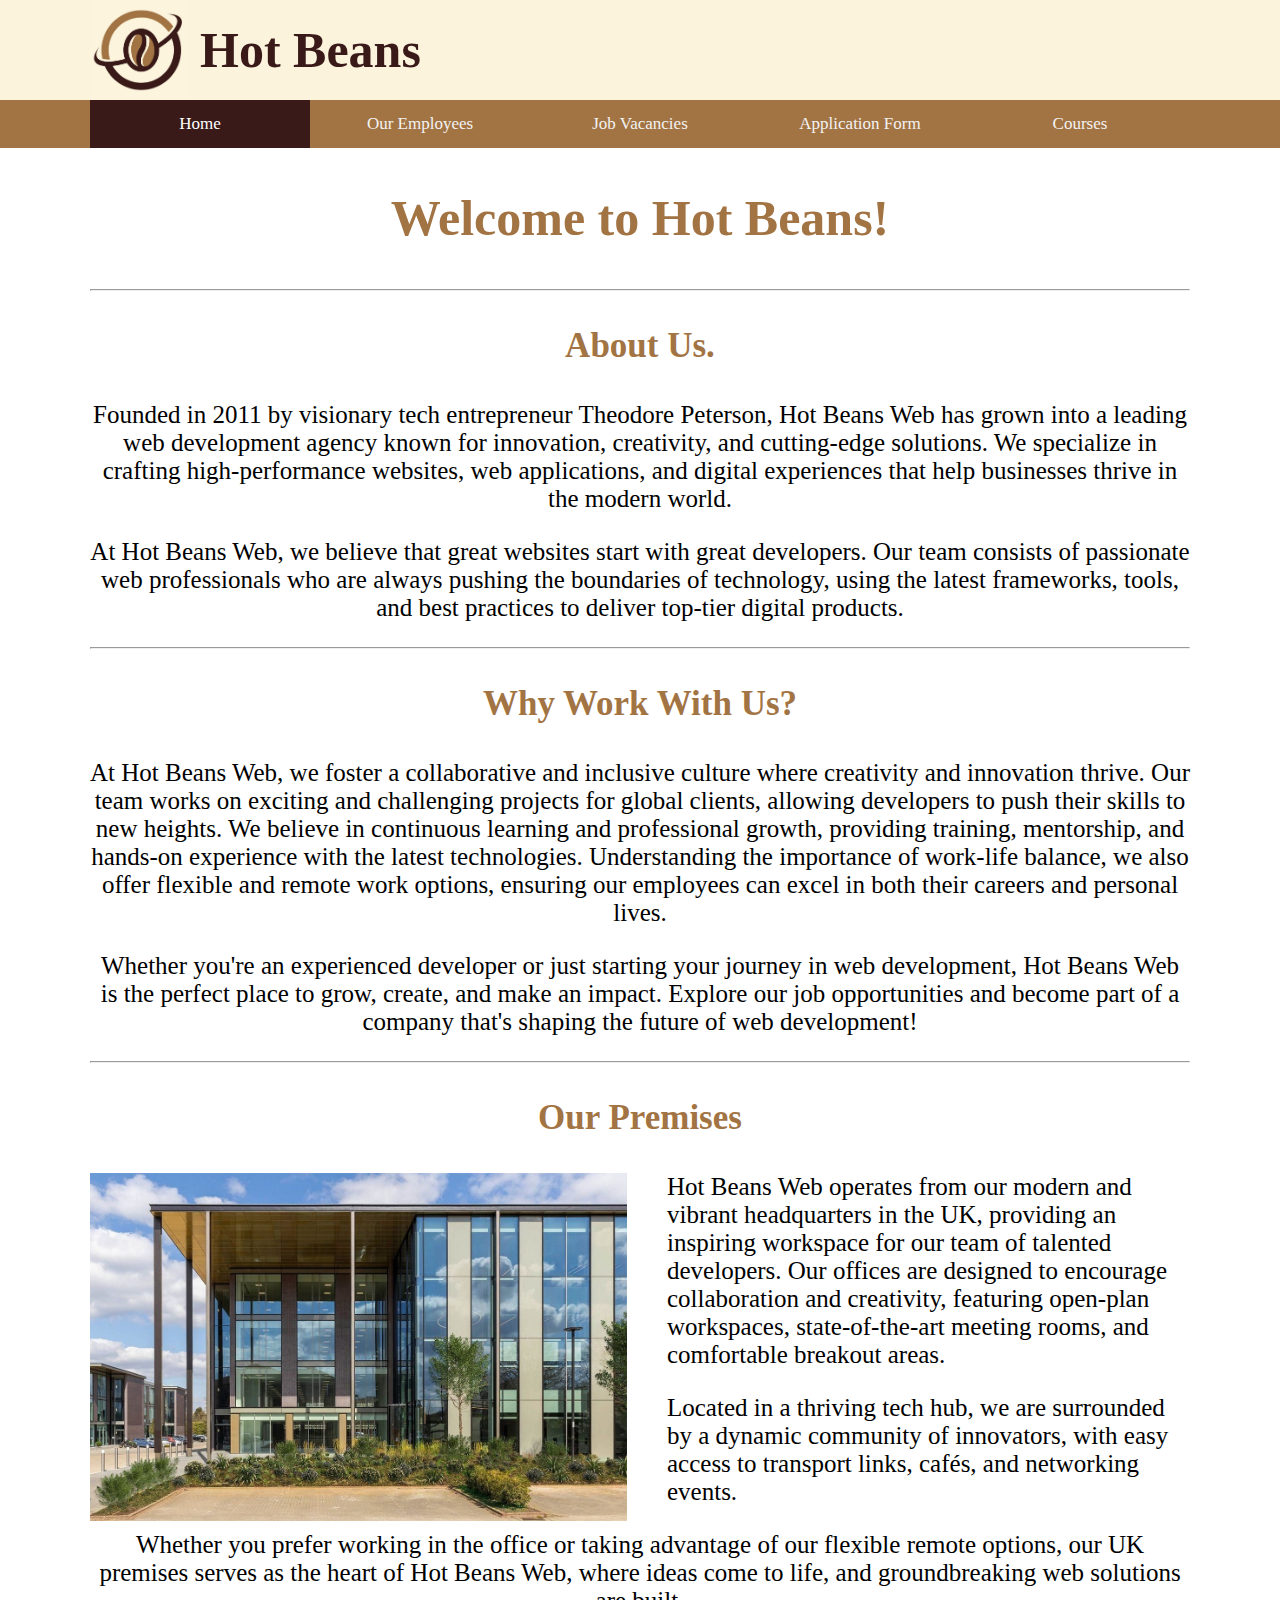
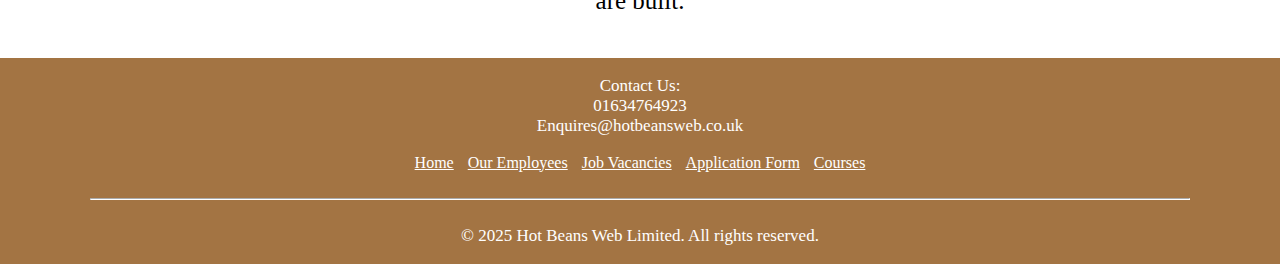
==== index.html @ 2ff77245 "added stuff" ====
<!DOCTYPE html>
<head>
	<meta http-equiv="Content-Type" content="text/html; charset=utf-8" />
	<title>Hot Beans</title>
	<link rel="stylesheet" href="CSS/index.css">
</head>
<body>
	<!--Header-->
	<div class="header">
		<div class="wrapper">
			<a href="index.html">
				<img src="Images/logo.jpg" alt="Hot Beans Logo" width="100" height="100">
			</a>
			<h1 class="comp-name" style="color: #391a19">Hot Beans</h1>
		</div>
	</div>
	<!--Header-->

	<!--Nav Bar-->
	<div class="nav">
		<div class="wrapper">
			<a class="active" href="index.html">Home</a>
			<a href="employees.html">Our Employees</a>
			<a href="jobs.html">Job Vacancies</a>
			<a href="application.html">Application Form</a>
			<a href="courses.html">Courses</a>
		</div>
	</div>
	<!--Nav Bar-->

	<!--Page Content-->
	<div class="wrapper">
		<h2>Welcome to Hot Beans!</h2>
		<hr>
		<h3>About Us.</h3>
		<p>Founded in 2011 by visionary tech entrepreneur Theodore Peterson, Hot Beans Web has grown into a leading web development agency known for innovation, creativity, and cutting-edge solutions. We specialize in crafting high-performance websites, web applications, and digital experiences that help businesses thrive in the modern world.</p>
		<p>At Hot Beans Web, we believe that great websites start with great developers. Our team consists of passionate web professionals who are always pushing the boundaries of technology, using the latest frameworks, tools, and best practices to deliver top-tier digital products.</p>
		<hr>
		<h3>Why Work With Us?</h3>
		<p>At Hot Beans Web, we foster a collaborative and inclusive culture where creativity and innovation thrive. Our team works on exciting and challenging projects for global clients, allowing developers to push their skills to new heights. We believe in continuous learning and professional growth, providing training, mentorship, and hands-on experience with the latest technologies. Understanding the importance of work-life balance, we also offer flexible and remote work options, ensuring our employees can excel in both their careers and personal lives.</p>
		<p>Whether you're an experienced developer or just starting your journey in web development, Hot Beans Web is the perfect place to grow, create, and make an impact. Explore our job opportunities and become part of a company that's shaping the future of web development!</p>
		<hr>
		<h3>Our Premises</h3>
		<img class="building-image" src="Images/exterior.jpg" onmouseover="this.src='Images/interior.jpg'" onmouseleave="this.src='Images/exterior.jpg'" alt="Hot Beans Premises Exterior" width="537" height="348">
		<p class="align-left">Hot Beans Web operates from our modern and vibrant headquarters in the UK, providing an inspiring workspace for our team of talented developers. Our offices are designed to encourage collaboration and creativity, featuring open-plan workspaces, state-of-the-art meeting rooms, and comfortable breakout areas.</p>
		<p class="align-left">Located in a thriving tech hub, we are surrounded by a dynamic community of innovators, with easy access to transport links, cafés, and networking events.</p>
		<p>Whether you prefer working in the office or taking advantage of our flexible remote options, our UK premises serves as the heart of Hot Beans Web, where ideas come to life, and groundbreaking web solutions are built.</p>
		<br>
	</div>
	<!--Page Content-->

	<!--Footer-->
	<div class="footer">
		<div class="wrapper">
			<br>
			<p>Contact Us:</p>
			<p>01634764923</p>
			<p>Enquires@hotbeansweb.co.uk</p>
			<br>
			<a href="index.html">Home</a>
			<a href="employees.html">Our Employees</a>
			<a href="jobs.html">Job Vacancies</a>
			<a href="application.html">Application Form</a>
			<a href="courses.html">Courses</a>
			<br><br><hr><br>
			<p>© 2025 Hot Beans Web Limited. All rights reserved.</p>
			<br>
		</div>
	</div>
	<!--Footer-->
</body>
</html>
---- CSS/index.css ----
@charset "utf-8";

body {
	margin: 0;
	margin-top: -34px;
	padding: 0;
}

.wrapper {
	margin: 0 auto;
	width: 1100px;
}

h2 {
	font-size: 50px;
	color: #A37443;
	text-align: center;
}

h3 {
	font-size: 35px;
	color: #A37443;
	text-align: center;
}

p {
	font-size: 25px;
	text-align: center;
}

.align-left {
	text-align: left;
}

.building-image {
	float: left;
	margin-right: 40px;
}



/*Header*/

.header {
	background-color: #fbf3db;
	height: 100px;
}

.header h1 {
	position: relative;
	top: 21px;
	font-size: 50px;
}

.header img {
	float: left;
	padding-right: 10px;
}

/*Header*/



/*Nav Bar*/

.nav {
	background-color: #A37443;
	overflow: hidden;
}

.nav a {
  float: left;
  width: 20%;
  color: #f2f2f2;
  text-align: center;
  padding: 14px 0px;
  text-decoration: none;
  font-size: 17px;
}

.nav a:hover {
	background-color: #FBF3DB;
	color: #391A19;
}

.nav a.active {
	background-color: #391A19;
	color: #FFF;
}

/*Nav Bar*/



/*Footer*/

.footer {
	width: 100%;
	background-color: #A37443;
	color: white;
	text-align: center;
}

.footer p {
	font-size: 17px;
	margin: 0;
}

.footer a {
	padding-left: 5px;
	padding-right: 5px;
	color: white;
}

.footer hr {
	border-color: white;
}

/*Footer*/
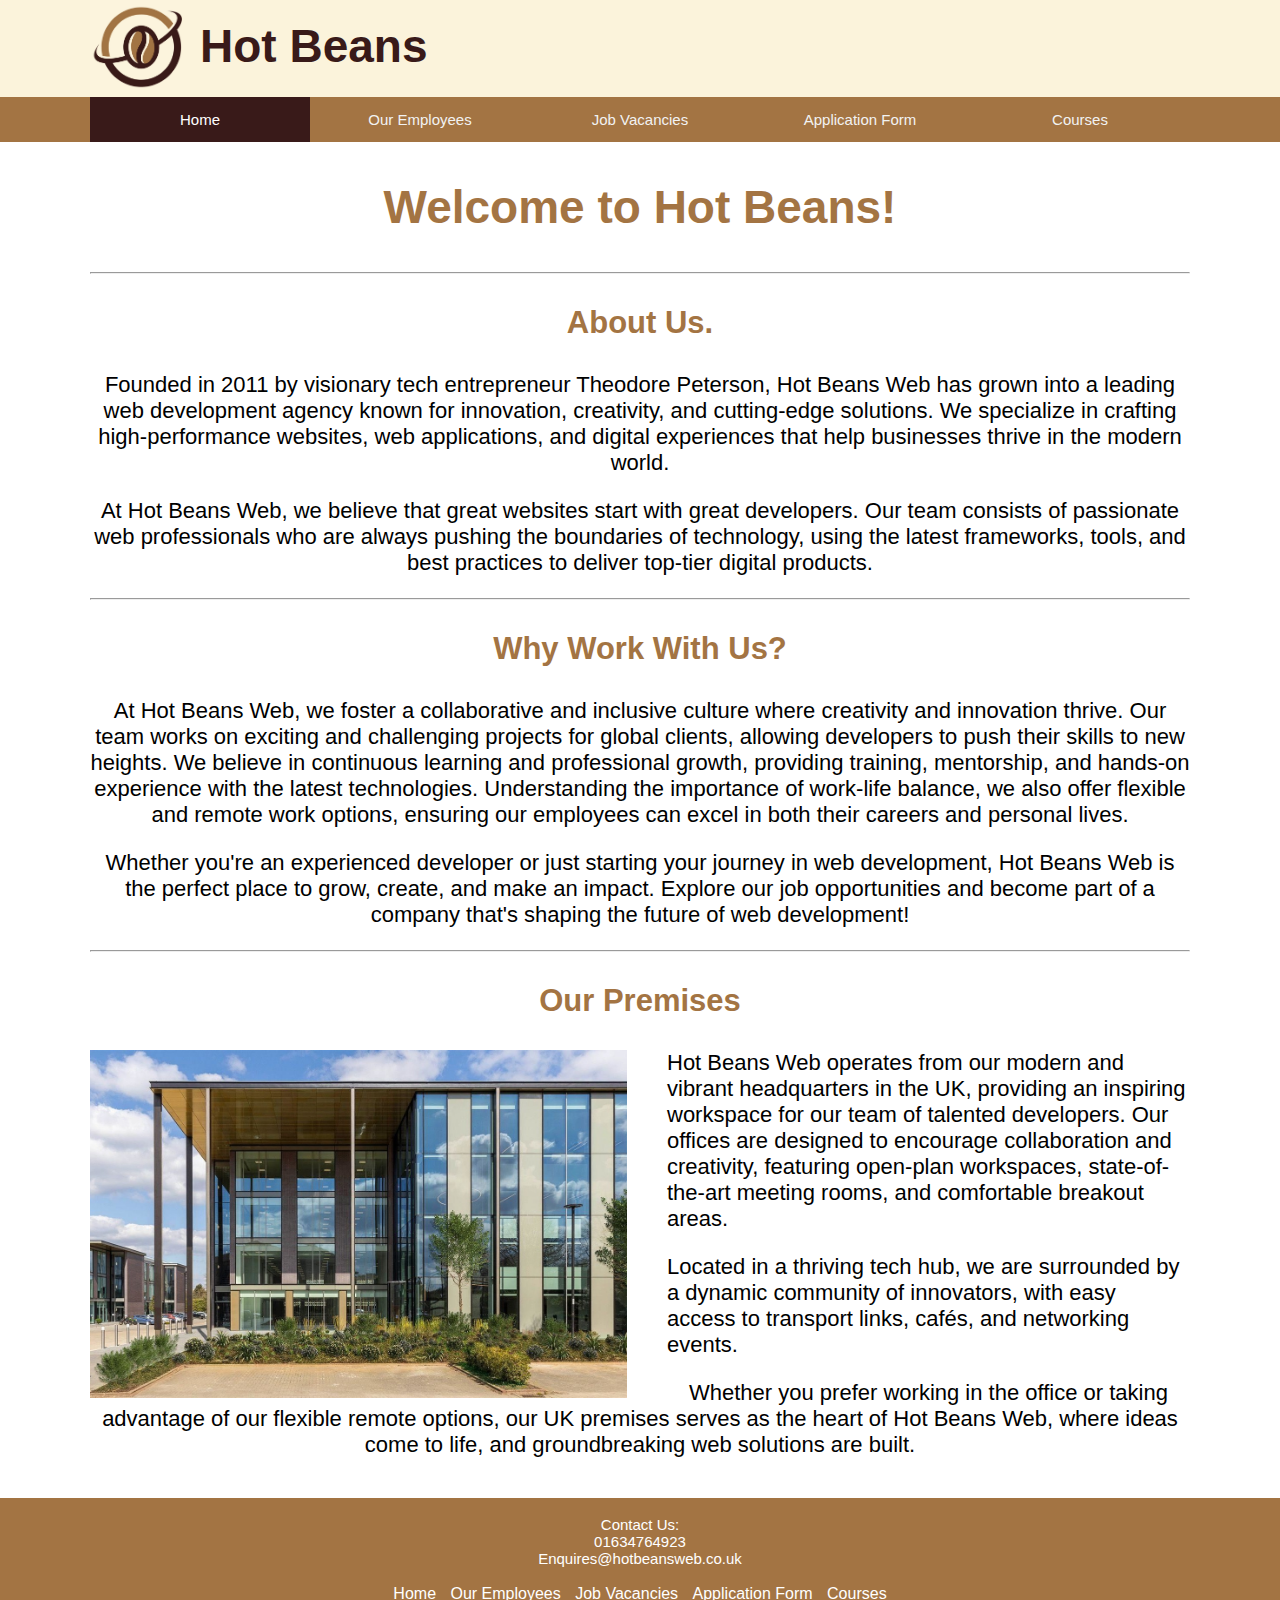
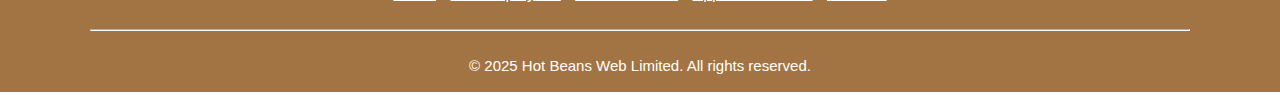
==== commit b24dc203: "added stuff" ====
--- a/index.html
+++ b/index.html
@@ -2,6 +2,8 @@
 <head>
 	<meta http-equiv="Content-Type" content="text/html; charset=utf-8" />
 	<title>Hot Beans</title>
+	<link rel="icon" type="Image/jpg" href="Images/favicon.jpg">
+	<link rel="stylesheet" href="CSS/basic.css">
 	<link rel="stylesheet" href="CSS/index.css">
 </head>
 <body>
@@ -11,7 +13,7 @@
 			<a href="index.html">
 				<img src="Images/logo.jpg" alt="Hot Beans Logo" width="100" height="100">
 			</a>
-			<h1 class="comp-name" style="color: #391a19">Hot Beans</h1>
+			<h1>Hot Beans</h1>
 		</div>
 	</div>
 	<!--Header-->
--- a/CSS/basic.css
+++ b/CSS/basic.css
@@ -0,0 +1,121 @@
+@charset "utf-8";
+
+body {
+	font-family: Verdana, Geneva, Tahoma, sans-serif;
+	margin: 0;
+	margin-top: -34px;
+	padding: 0;
+}
+
+.wrapper {
+	margin: 0 auto;
+	width: 1100px;
+}
+
+h1 {
+	padding: 22px 0;
+	font-size: 46px;
+    color: #391A19;
+}
+
+h2 {
+	font-size: 46px;
+	color: #A37443;
+	text-align: center;
+}
+
+h3 {
+	font-size: 31px;
+	color: #A37443;
+	text-align: center;
+}
+
+h4 {
+	font-size: 22px;
+	color: #A37443;
+	text-align: center;
+}
+
+p {
+	font-size: 22px;
+	text-align: center;
+}
+
+.align-left {
+	text-align: left;
+}
+
+
+
+/*Header*/
+
+.header {
+	background-color: #fbf3db;
+	height: 100px;
+}
+
+.header img {
+	float: left;
+	padding-right: 10px;
+}
+
+/*Header*/
+
+
+
+/*Nav Bar*/
+
+.nav {
+	background-color: #A37443;
+	overflow: hidden;
+}
+
+.nav a {
+  float: left;
+  width: 20%;
+  color: #f2f2f2;
+  text-align: center;
+  padding: 14px 0px;
+  text-decoration: none;
+  font-size: 15px;
+}
+
+.nav a:hover {
+	background-color: #FBF3DB;
+	color: #391A19;
+}
+
+.nav a.active {
+	background-color: #391A19;
+	color: #FFF;
+}
+
+/*Nav Bar*/
+
+
+
+/*Footer*/
+
+.footer {
+	width: 100%;
+	background-color: #A37443;
+	color: white;
+	text-align: center;
+}
+
+.footer p {
+	font-size: 15px;
+	margin: 0;
+}
+
+.footer a {
+	padding-left: 5px;
+	padding-right: 5px;
+	color: white;
+}
+
+.footer hr {
+	border-color: white;
+}
+
+/*Footer*/--- a/CSS/index.css
+++ b/CSS/index.css
@@ -1,119 +1,6 @@
 @charset "utf-8";
-
-body {
-	margin: 0;
-	margin-top: -34px;
-	padding: 0;
-}
-
-.wrapper {
-	margin: 0 auto;
-	width: 1100px;
-}
-
-h2 {
-	font-size: 50px;
-	color: #A37443;
-	text-align: center;
-}
-
-h3 {
-	font-size: 35px;
-	color: #A37443;
-	text-align: center;
-}
-
-p {
-	font-size: 25px;
-	text-align: center;
-}
-
-.align-left {
-	text-align: left;
-}
 
 .building-image {
 	float: left;
 	margin-right: 40px;
-}
-
-
-
-/*Header*/
-
-.header {
-	background-color: #fbf3db;
-	height: 100px;
-}
-
-.header h1 {
-	position: relative;
-	top: 21px;
-	font-size: 50px;
-}
-
-.header img {
-	float: left;
-	padding-right: 10px;
-}
-
-/*Header*/
-
-
-
-/*Nav Bar*/
-
-.nav {
-	background-color: #A37443;
-	overflow: hidden;
-}
-
-.nav a {
-  float: left;
-  width: 20%;
-  color: #f2f2f2;
-  text-align: center;
-  padding: 14px 0px;
-  text-decoration: none;
-  font-size: 17px;
-}
-
-.nav a:hover {
-	background-color: #FBF3DB;
-	color: #391A19;
-}
-
-.nav a.active {
-	background-color: #391A19;
-	color: #FFF;
-}
-
-/*Nav Bar*/
-
-
-
-/*Footer*/
-
-.footer {
-	width: 100%;
-	background-color: #A37443;
-	color: white;
-	text-align: center;
-}
-
-.footer p {
-	font-size: 17px;
-	margin: 0;
-}
-
-.footer a {
-	padding-left: 5px;
-	padding-right: 5px;
-	color: white;
-}
-
-.footer hr {
-	border-color: white;
-}
-
-/*Footer*/+}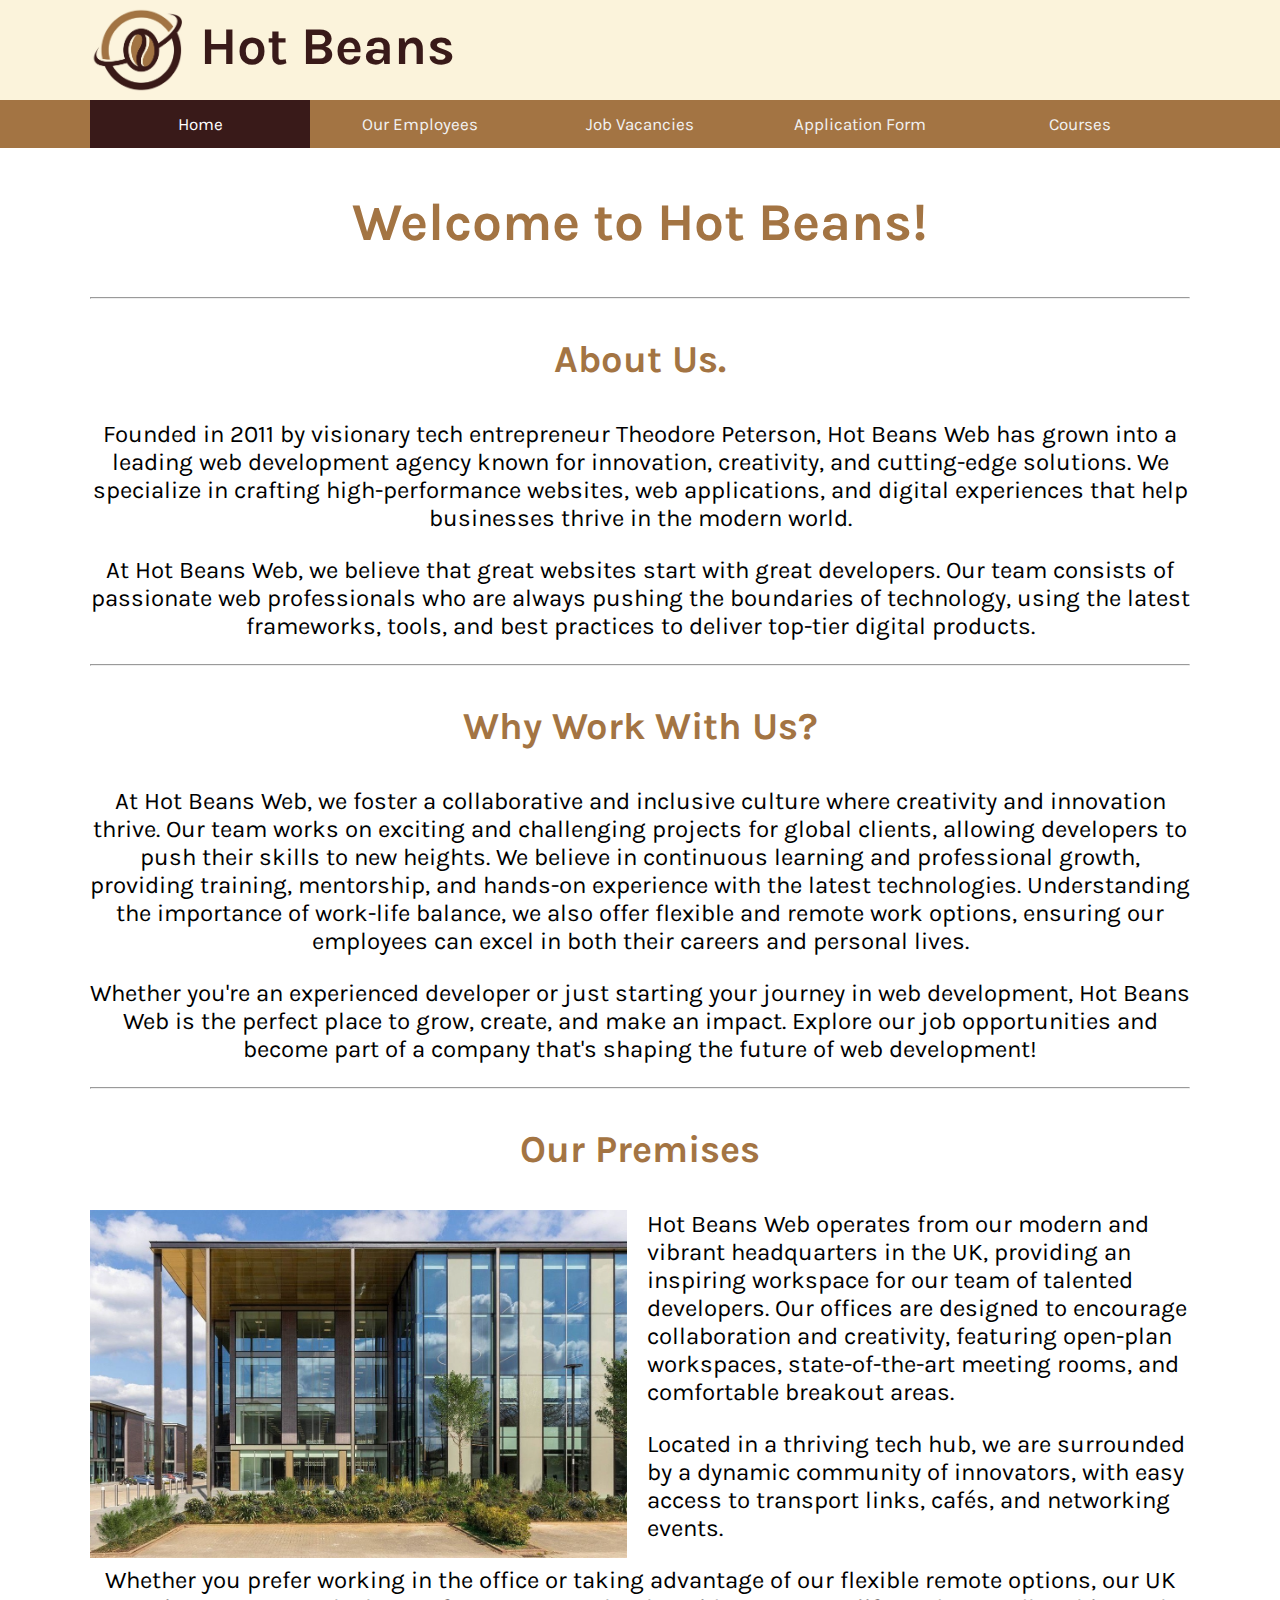
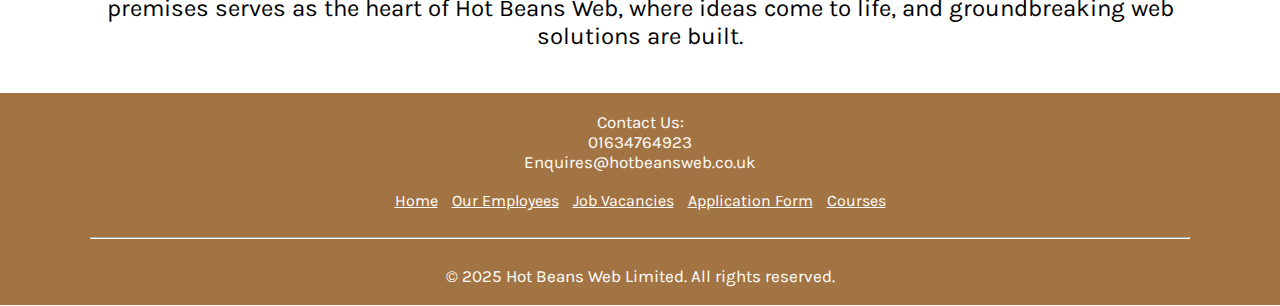
==== commit a963a48e: "changed font to Karla" ====
--- a/index.html
+++ b/index.html
@@ -3,6 +3,9 @@
 	<meta http-equiv="Content-Type" content="text/html; charset=utf-8" />
 	<title>Hot Beans</title>
 	<link rel="icon" type="Image/jpg" href="Images/favicon.jpg">
+	<link rel="preconnect" href="https://fonts.googleapis.com">
+	<link rel="preconnect" href="https://fonts.gstatic.com" crossorigin>
+	<link href="https://fonts.googleapis.com/css2?family=Karla:ital,wght@0,200..800;1,200..800&display=swap" rel="stylesheet">
 	<link rel="stylesheet" href="CSS/basic.css">
 	<link rel="stylesheet" href="CSS/index.css">
 </head>
--- a/CSS/basic.css
+++ b/CSS/basic.css
@@ -1,9 +1,9 @@
 @charset "utf-8";
 
 body {
-	font-family: Verdana, Geneva, Tahoma, sans-serif;
+	font-family: "Karla", sans-serif;
 	margin: 0;
-	margin-top: -34px;
+	margin-top: -36px;
 	padding: 0;
 }
 
@@ -13,31 +13,31 @@
 }
 
 h1 {
-	padding: 22px 0;
-	font-size: 46px;
+	padding: 15px 0;
+	font-size: 53px;
     color: #391A19;
 }
 
 h2 {
-	font-size: 46px;
+	font-size: 53px;
 	color: #A37443;
 	text-align: center;
 }
 
 h3 {
-	font-size: 31px;
+	font-size: 38px;
 	color: #A37443;
 	text-align: center;
 }
 
 h4 {
-	font-size: 22px;
+	font-size: 24px;
 	color: #A37443;
 	text-align: center;
 }
 
 p {
-	font-size: 22px;
+	font-size: 24px;
 	text-align: center;
 }
 
@@ -77,7 +77,7 @@
   text-align: center;
   padding: 14px 0px;
   text-decoration: none;
-  font-size: 15px;
+  font-size: 17px;
 }
 
 .nav a:hover {
@@ -104,7 +104,7 @@
 }
 
 .footer p {
-	font-size: 15px;
+	font-size: 17px;
 	margin: 0;
 }
 
--- a/CSS/index.css
+++ b/CSS/index.css
@@ -2,5 +2,6 @@
 
 .building-image {
 	float: left;
-	margin-right: 40px;
+	margin-right: 20px;
+
 }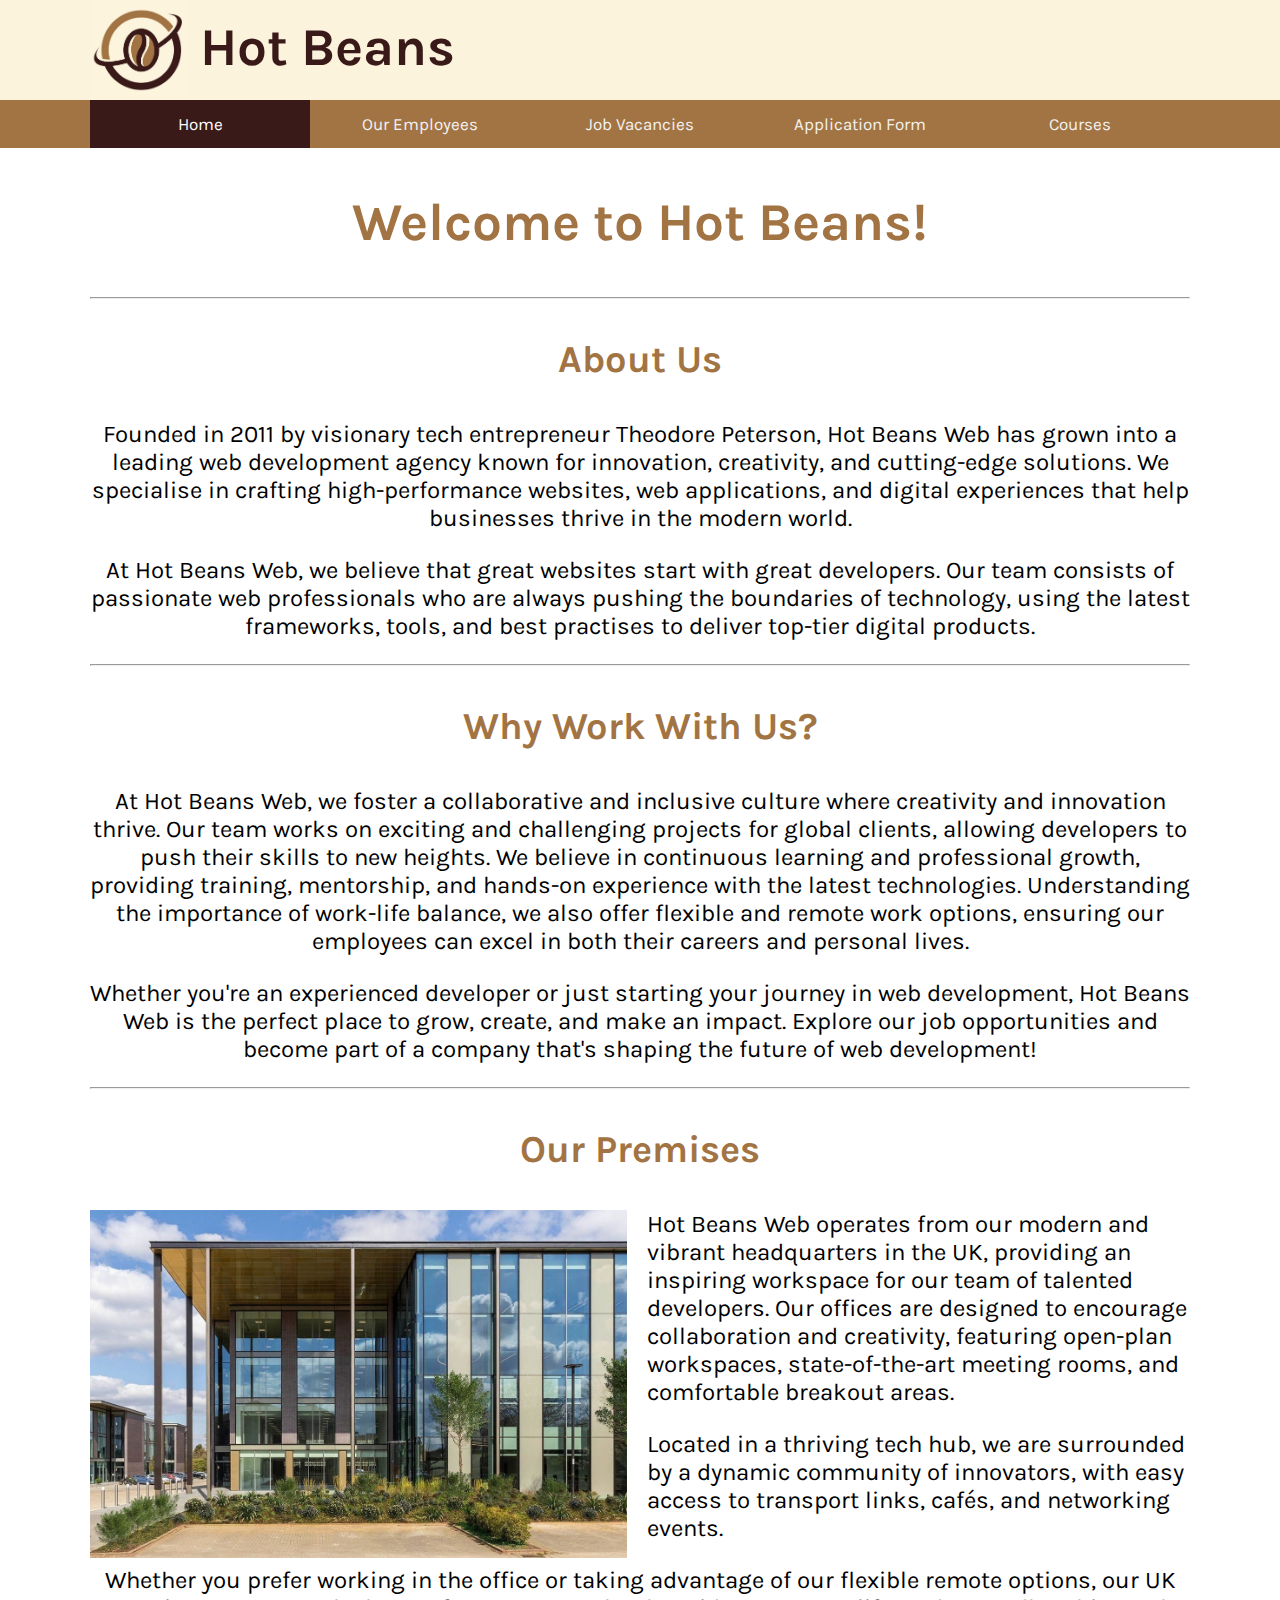
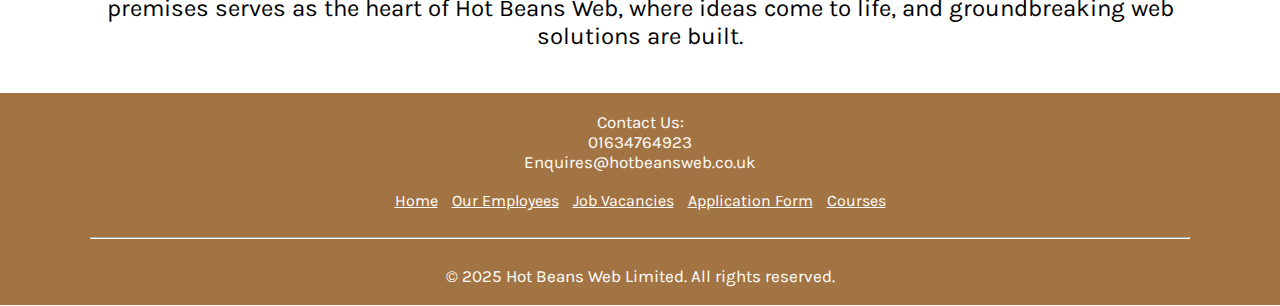
==== commit 8d348b82: "completed job vacancies page" ====
--- a/index.html
+++ b/index.html
@@ -37,9 +37,9 @@
 	<div class="wrapper">
 		<h2>Welcome to Hot Beans!</h2>
 		<hr>
-		<h3>About Us.</h3>
-		<p>Founded in 2011 by visionary tech entrepreneur Theodore Peterson, Hot Beans Web has grown into a leading web development agency known for innovation, creativity, and cutting-edge solutions. We specialize in crafting high-performance websites, web applications, and digital experiences that help businesses thrive in the modern world.</p>
-		<p>At Hot Beans Web, we believe that great websites start with great developers. Our team consists of passionate web professionals who are always pushing the boundaries of technology, using the latest frameworks, tools, and best practices to deliver top-tier digital products.</p>
+		<h3>About Us</h3>
+		<p>Founded in 2011 by visionary tech entrepreneur Theodore Peterson, Hot Beans Web has grown into a leading web development agency known for innovation, creativity, and cutting-edge solutions. We specialise in crafting high-performance websites, web applications, and digital experiences that help businesses thrive in the modern world.</p>
+		<p>At Hot Beans Web, we believe that great websites start with great developers. Our team consists of passionate web professionals who are always pushing the boundaries of technology, using the latest frameworks, tools, and best practises to deliver top-tier digital products.</p>
 		<hr>
 		<h3>Why Work With Us?</h3>
 		<p>At Hot Beans Web, we foster a collaborative and inclusive culture where creativity and innovation thrive. Our team works on exciting and challenging projects for global clients, allowing developers to push their skills to new heights. We believe in continuous learning and professional growth, providing training, mentorship, and hands-on experience with the latest technologies. Understanding the importance of work-life balance, we also offer flexible and remote work options, ensuring our employees can excel in both their careers and personal lives.</p>
@@ -49,7 +49,8 @@
 		<img class="building-image" src="Images/exterior.jpg" onmouseover="this.src='Images/interior.jpg'" onmouseleave="this.src='Images/exterior.jpg'" alt="Hot Beans Premises Exterior" width="537" height="348">
 		<p class="align-left">Hot Beans Web operates from our modern and vibrant headquarters in the UK, providing an inspiring workspace for our team of talented developers. Our offices are designed to encourage collaboration and creativity, featuring open-plan workspaces, state-of-the-art meeting rooms, and comfortable breakout areas.</p>
 		<p class="align-left">Located in a thriving tech hub, we are surrounded by a dynamic community of innovators, with easy access to transport links, cafés, and networking events.</p>
-		<p>Whether you prefer working in the office or taking advantage of our flexible remote options, our UK premises serves as the heart of Hot Beans Web, where ideas come to life, and groundbreaking web solutions are built.</p>
+		<p>Whether you prefer working in the office or taking advantage of our flexible remote options, our UK premises serves as the heart of Hot Beans Web, where ideas come to life, and groundbreaking web solutions are built.
+		</p>
 		<br>
 	</div>
 	<!--Page Content-->
--- a/CSS/basic.css
+++ b/CSS/basic.css
@@ -13,7 +13,7 @@
 }
 
 h1 {
-	padding: 15px 0;
+	padding: 16px 0;
 	font-size: 53px;
     color: #391A19;
 }
@@ -39,6 +39,10 @@
 p {
 	font-size: 24px;
 	text-align: center;
+}
+
+ul {
+	font-size: 24px;
 }
 
 .align-left {
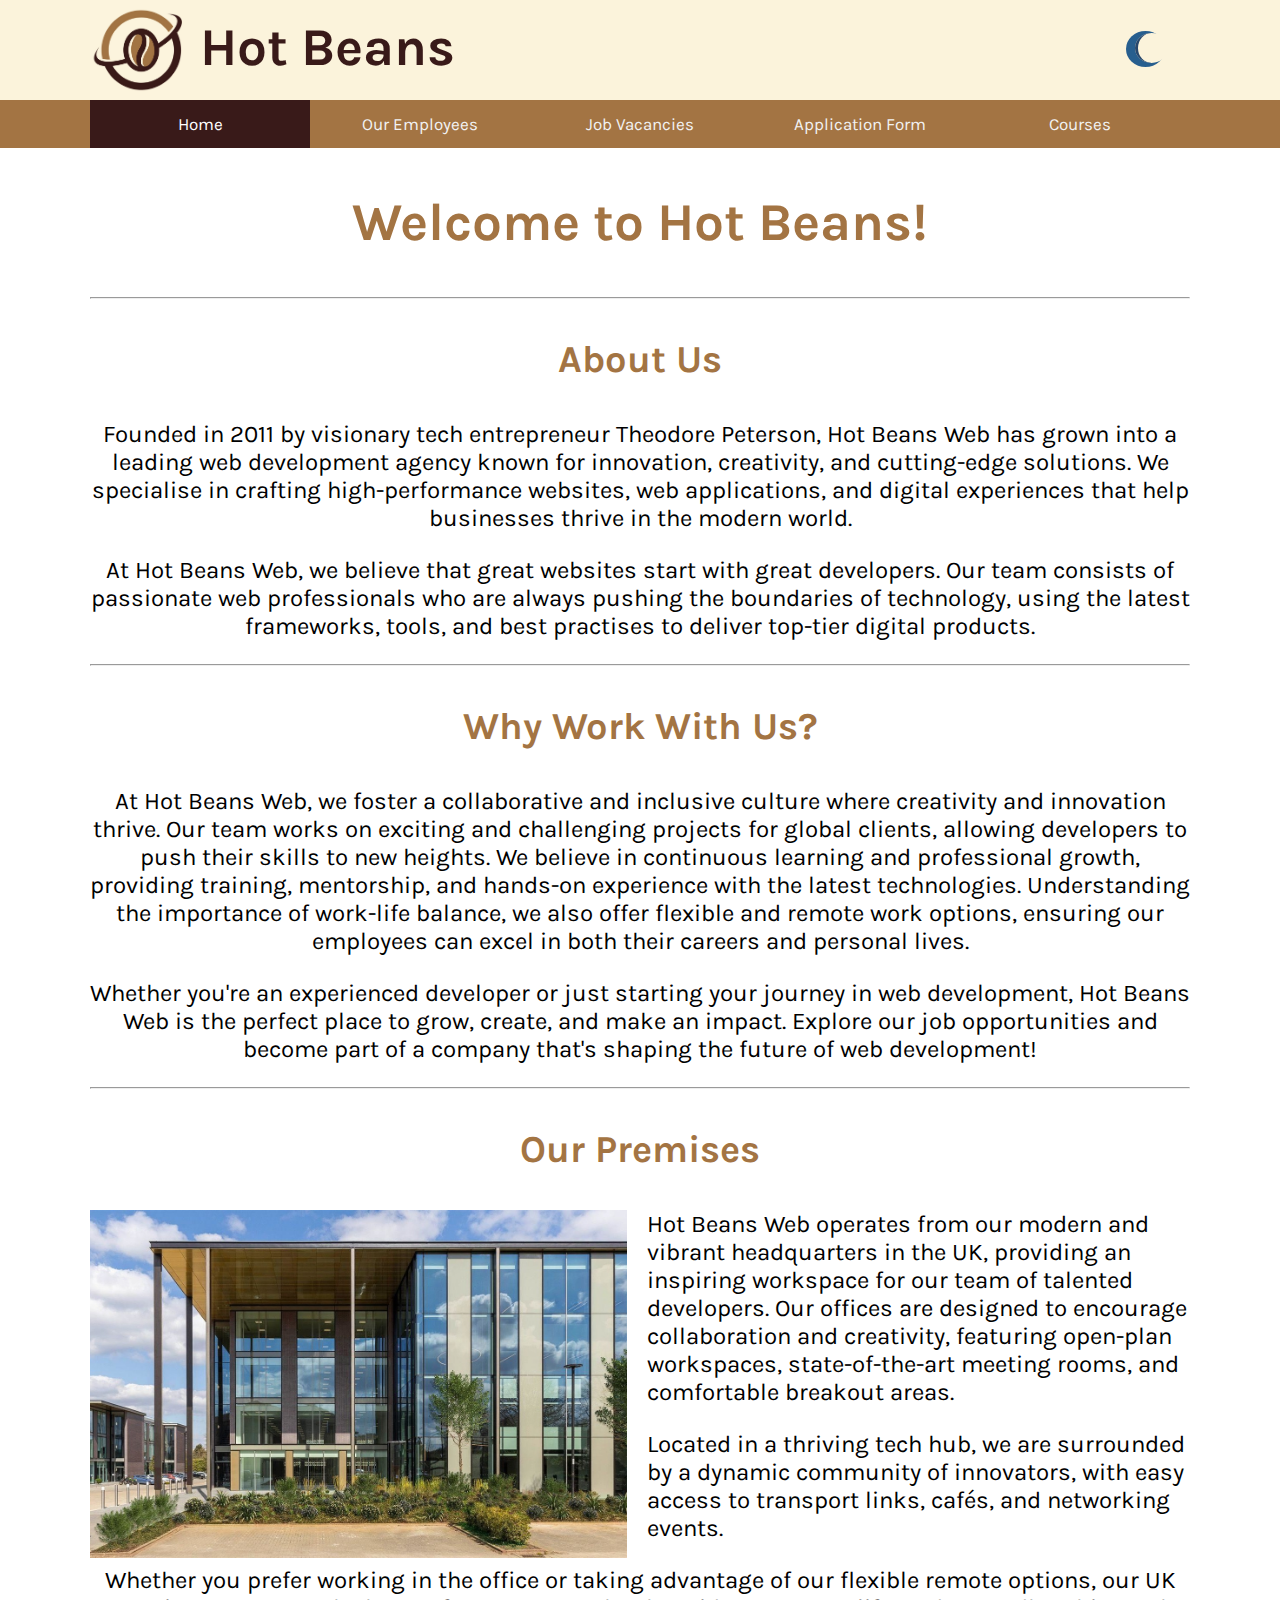
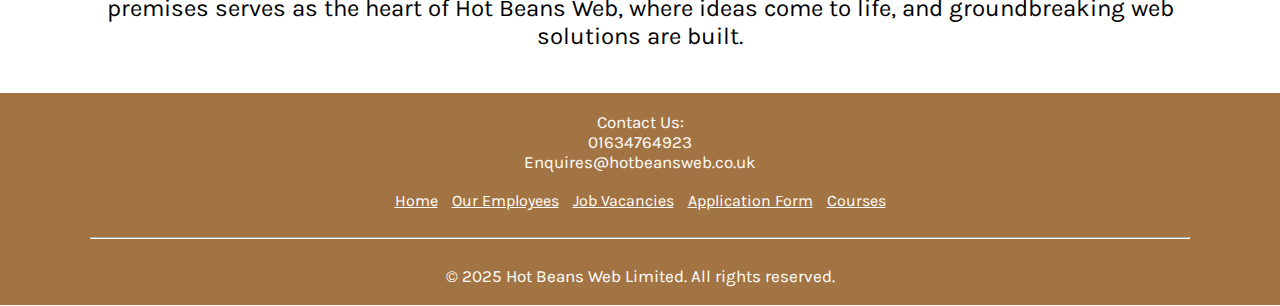
==== commit 23887064: "added dark mode" ====
--- a/index.html
+++ b/index.html
@@ -1,5 +1,19 @@
 <!DOCTYPE html>
 <head>
+	<script>
+		(function() {
+			let savedTheme = localStorage.getItem("theme") || "light";
+			document.documentElement.setAttribute("data-theme", savedTheme);
+	
+			// Ensure the correct icon is set before the page renders
+			let iconClass = savedTheme === "dark" ? "sun" : "moon";
+			document.write('<style>#moon { visibility: hidden; }</style>'); // Hide icon during load
+			window.addEventListener("DOMContentLoaded", function() {
+				document.getElementById("moon").className = iconClass;
+				document.getElementById("moon").style.visibility = "visible"; // Show after setting
+			});
+		})();
+	</script>
 	<meta http-equiv="Content-Type" content="text/html; charset=utf-8" />
 	<title>Hot Beans</title>
 	<link rel="icon" type="Image/jpg" href="Images/favicon.jpg">
@@ -16,6 +30,9 @@
 			<a href="index.html">
 				<img src="Images/logo.jpg" alt="Hot Beans Logo" width="100" height="100">
 			</a>
+			<div class="night-toggle" onClick="switchMode()">
+				<div id="moon" class="moon"></div>
+			</div>
 			<h1>Hot Beans</h1>
 		</div>
 	</div>
@@ -46,7 +63,10 @@
 		<p>Whether you're an experienced developer or just starting your journey in web development, Hot Beans Web is the perfect place to grow, create, and make an impact. Explore our job opportunities and become part of a company that's shaping the future of web development!</p>
 		<hr>
 		<h3>Our Premises</h3>
-		<img class="building-image" src="Images/exterior.jpg" onmouseover="this.src='Images/interior.jpg'" onmouseleave="this.src='Images/exterior.jpg'" alt="Hot Beans Premises Exterior" width="537" height="348">
+		<div class="building-container">
+			<img src="Images/exterior.jpg" alt="Hot Beans Premises Exterior" width="537" height="348">
+			<img src="Images/interior.jpg" alt="Hot Beans Premises Interior" width="537" height="348">
+		</div>
 		<p class="align-left">Hot Beans Web operates from our modern and vibrant headquarters in the UK, providing an inspiring workspace for our team of talented developers. Our offices are designed to encourage collaboration and creativity, featuring open-plan workspaces, state-of-the-art meeting rooms, and comfortable breakout areas.</p>
 		<p class="align-left">Located in a thriving tech hub, we are surrounded by a dynamic community of innovators, with easy access to transport links, cafés, and networking events.</p>
 		<p>Whether you prefer working in the office or taking advantage of our flexible remote options, our UK premises serves as the heart of Hot Beans Web, where ideas come to life, and groundbreaking web solutions are built.
@@ -74,5 +94,6 @@
 		</div>
 	</div>
 	<!--Footer-->
+	<script src="JS/theme-toggle"></script>
 </body>
 </html>
--- a/CSS/basic.css
+++ b/CSS/basic.css
@@ -1,48 +1,121 @@
 @charset "utf-8";
+
+:root {
+	--bg: #ffffff;
+	--text: #000000;
+	--comp-name: #391A19;
+	--title: #A37443;
+	--header-bg: #fbf3db;
+	--nav-bg: #A37443;
+	--nav-active: #391A19;
+}
+
+[data-theme='light'] {
+	--bg: #ffffff;
+	--text: #000000;
+	--comp-name: #391A19;
+	--title: #A37443;
+	--header-bg: #fbf3db;
+	--nav-bg: #A37443;
+	--nav-active: #391A19;
+}
+
+[data-theme='dark'] {
+	--bg: #1f1f1f;
+	--text: #ffffff;
+	--comp-name: #391A19;
+	--title: #fbf3db;
+	--header-bg: #fbf3db;
+	--nav-bg: #181818;
+	--nav-active: #A37443;
+}
 
 body {
 	font-family: "Karla", sans-serif;
 	margin: 0;
 	margin-top: -36px;
 	padding: 0;
+	background-color: var(--bg);
+}
+
+body.enable-transition {
+    transition: background-color 0.5s ease, color 0.5s ease;
+}
+
+.night-toggle {
+	width: 30px;
+	height: 30px;
+	float: right;
+	margin: 33px;
+	}
+	
+.night-toggle:hover{
+	cursor: pointer;
+}
+	
+.moon {
+	background-color: transparent;
+	box-shadow: -6px 1px 0 3px #275e8e;
+	border-left:3px solid #27476D;
+	border-radius:50%;
+	width: 30px;
+	height: 30px;
+	margin-left:8px;
+	margin-top:0px;
+}
+	
+.sun {
+	background-color: #fdd462;
+	box-shadow: 2px 0px 0px 1px #D19C29;
+	border-radius:50%;
+	width: 34px;
+	height: 34px;
+}
+
+.enable-transition .moon, 
+.enable-transition .sun {
+    transition: all 0.5s ease;
 }
 
 .wrapper {
 	margin: 0 auto;
-	width: 1100px;
+	width: 95%;
+	max-width: 1100px;
 }
 
 h1 {
 	padding: 16px 0;
 	font-size: 53px;
-    color: #391A19;
+    color: var(--comp-name);
 }
 
 h2 {
 	font-size: 53px;
-	color: #A37443;
+	color: var(--title);
 	text-align: center;
 }
 
 h3 {
 	font-size: 38px;
-	color: #A37443;
+	color: var(--title);
 	text-align: center;
 }
 
 h4 {
 	font-size: 24px;
-	color: #A37443;
+	color: var(--title);
 	text-align: center;
 }
 
 p {
 	font-size: 24px;
 	text-align: center;
+	color: var(--text);
 }
 
 ul {
 	font-size: 24px;
+	color: var(--text);
 }
 
 .align-left {
@@ -54,7 +127,7 @@
 /*Header*/
 
 .header {
-	background-color: #fbf3db;
+	background-color: var(--header-bg);
 	height: 100px;
 }
 
@@ -70,7 +143,7 @@
 /*Nav Bar*/
 
 .nav {
-	background-color: #A37443;
+	background-color: var(--nav-bg);
 	overflow: hidden;
 }
 
@@ -90,7 +163,7 @@
 }
 
 .nav a.active {
-	background-color: #391A19;
+	background-color: var(--nav-active);
 	color: #FFF;
 }
 
@@ -102,7 +175,7 @@
 
 .footer {
 	width: 100%;
-	background-color: #A37443;
+	background-color: var(--nav-bg);
 	color: white;
 	text-align: center;
 }
@@ -110,6 +183,7 @@
 .footer p {
 	font-size: 17px;
 	margin: 0;
+	color: white;
 }
 
 .footer a {
@@ -122,4 +196,5 @@
 	border-color: white;
 }
 
-/*Footer*/+/*Footer*/
+
--- a/CSS/index.css
+++ b/CSS/index.css
@@ -1,7 +1,24 @@
 @charset "utf-8";
 
-.building-image {
+.building-container {
+    position: relative;
+    width: 537px;
+    height: 348px;
 	float: left;
 	margin-right: 20px;
+}
 
+.building-container img {
+    position: absolute;
+    width: 100%;
+    height: 100%;
+    transition: opacity 0.2s ease-in-out;
+}
+
+.building-container img:nth-child(2) {
+    opacity: 0;
+}
+
+.building-container:hover img:nth-child(2) {
+    opacity: 1;
 }